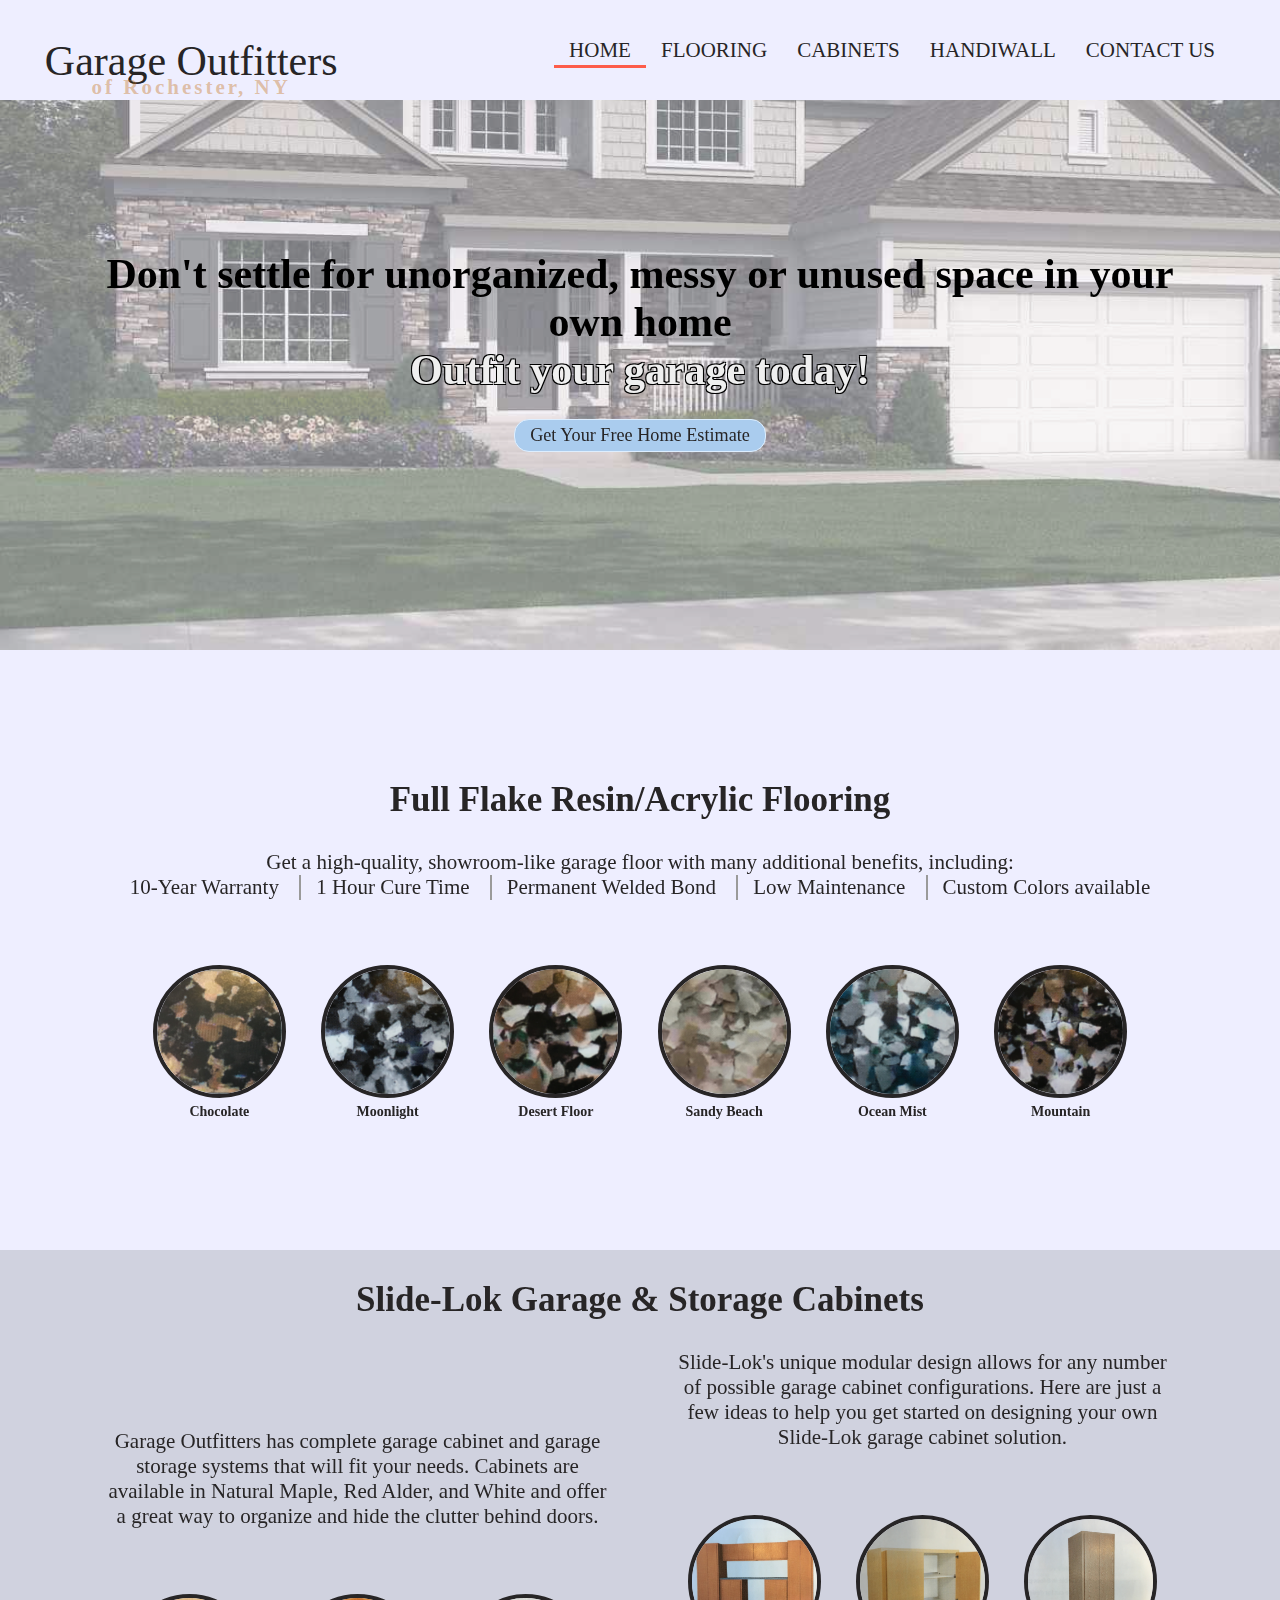
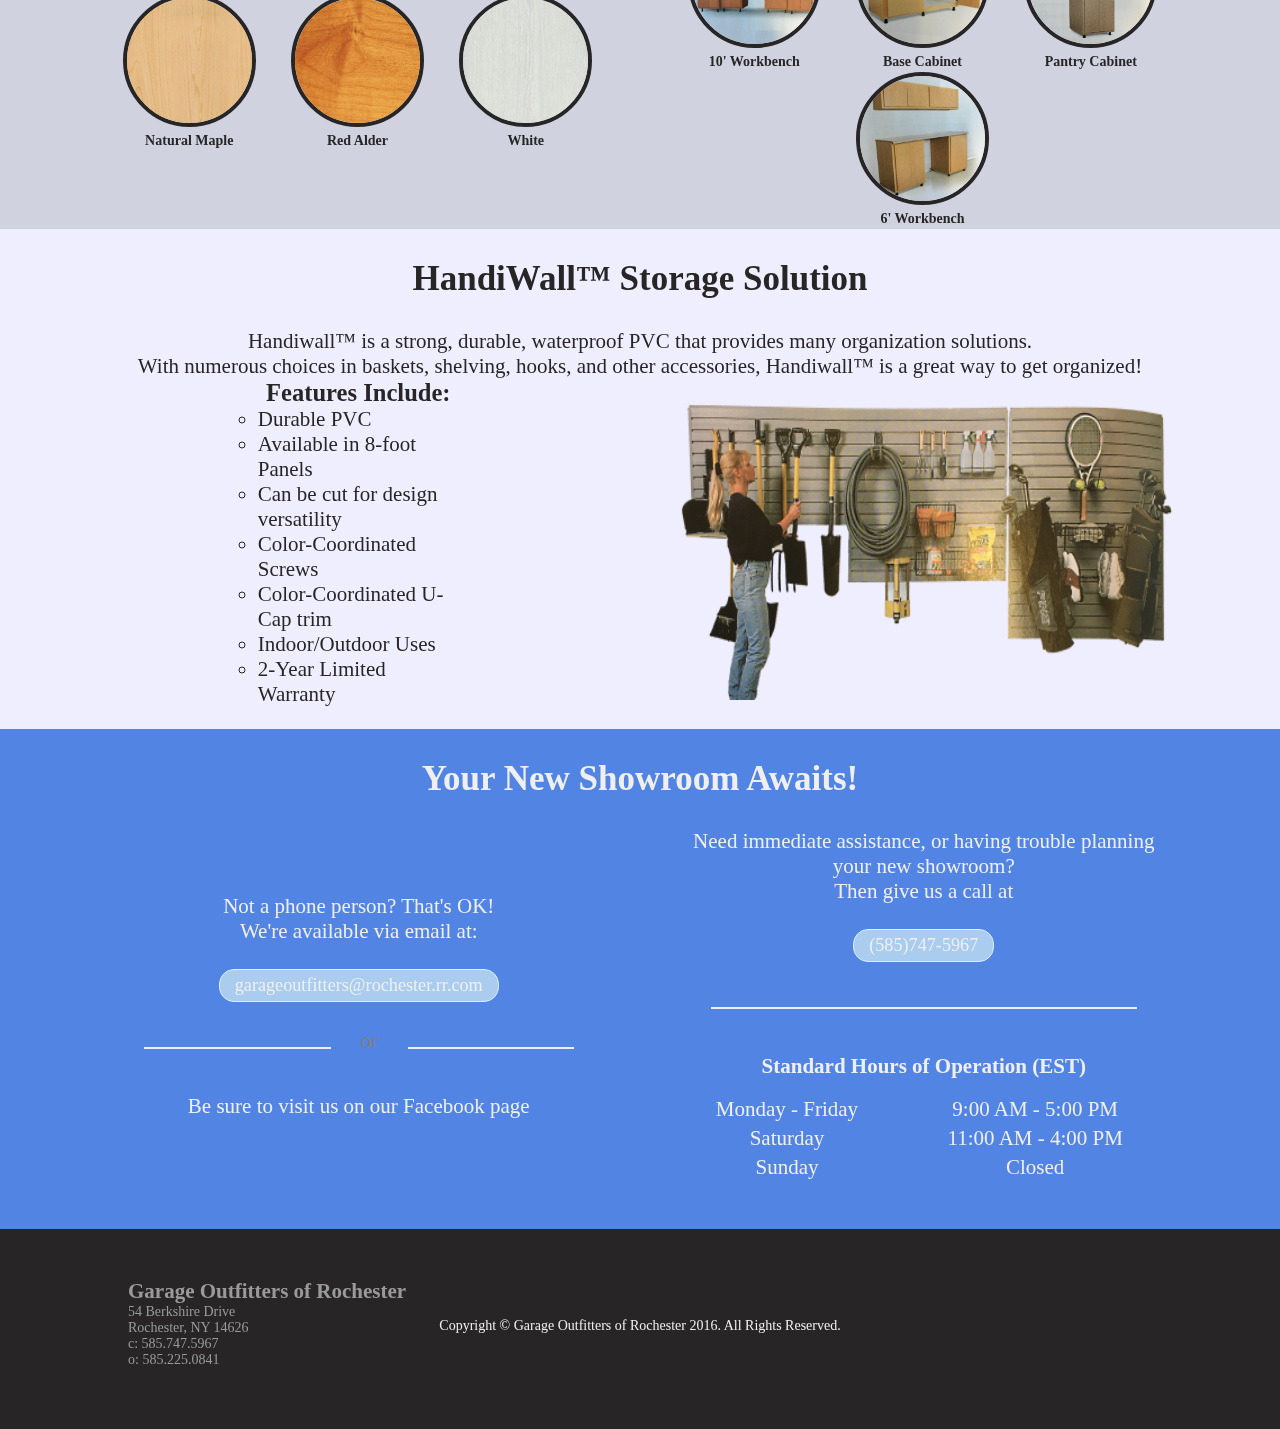
==== areas/GarageOutfittersOfRochesterNY/index.html @ c208c19b "Updated the location of the files" ====
<!DOCTYPE html>
<html>
<head>
	<meta charset="utf-8">
	<meta name="Description" content="Garage Outfitters of Rochester, NY turns your ordinary junk-pile into a modern showroom">

	<title>Garage Outfitters of Rochester</title>

	<link rel="stylesheet" type="text/css" href="./content/core.css" />
	<link rel="stylesheet" type="text/css" href="./content/nav.css" />
	<script src="./js/modernizr.js"></script>
</head>

<body class="bg-light font-dark">
	
	<nav class="extended bg-light">
		<div id="companyName" class="text-size-xl">
			<span>Garage Outfitters</span>
			<span class="subtext">of Rochester, NY</span>
		</div>
		<div id="navListContainer" class="font-dark text-size-sm">
			<ul class="nav-list">
			</ul>
		</div>
	</nav>
	
	<div class="block section-backdrop intro-background"></div>
	
	<section class="intro" id="home">
		<div class="block text-size-xl font-verybold">
			<span class="block font-black">Don't settle for unorganized, messy or unused space in your own home</span>
			<span class="block font-light text-outline">Outfit your garage today!</span>
		</div>
		<div class="contact-link">
			<a class="go-to-contact-section" href="#contact_us">Get Your Free Home Estimate</a>
		</div>
	</section>

	<section class="bg-light font-dark text-size-sm" id="flooring">
		<span class="section-headline">Full Flake Resin/Acrylic Flooring</span>
		<div class="section-details">
			Get a high-quality, showroom-like garage floor with many additional benefits, including:

			<ul class="section-feature-list-horizontal">
				<li class="section-feature">10-Year Warranty</li>
				<li class="section-feature">1 Hour Cure Time</li>
				<li class="section-feature">Permanent Welded Bond</li>
				<li class="section-feature">Low Maintenance</li>
				<li class="section-feature">Custom Colors available</li>
			</ul>

			<div class="section-thumbnails">
				<div class="thumbnail">
					<img src="./content/img/floor-type-chocolate.png" />
					<span class="thumbnail-label">Chocolate</span>
				</div>
				
				<div class="thumbnail">
					<img src="./content/img/floor-type-moonlight.png" />
					<span class="thumbnail-label">Moonlight</span>
				</div>
				
				<div class="thumbnail">
					<img src="./content/img/floor-type-desert-floor.png" />
					<span class="thumbnail-label">Desert Floor</span>
				</div>
				
				<div class="thumbnail">
					<img src="./content/img/floor-type-sandy-beach.png" />
					<span class="thumbnail-label">Sandy Beach</span>
				</div>
				
				<div class="thumbnail">
					<img src="./content/img/floor-type-ocean-mist.png" />
					<span class="thumbnail-label">Ocean Mist</span>
				</div>
				
				<div class="thumbnail">
					<img src="./content/img/floor-type-mountain.png" />
					<span class="thumbnail-label">Mountain</span>
				</div>
			</div>
		</div>
	</section>
	<section class="bg-grey font-dark text-size-sm" id="cabinets">
		<span class="section-headline">Slide-Lok Garage & Storage Cabinets</span>
		<div class="section-details col-2">
			Garage Outfitters has complete garage cabinet and garage storage systems that will fit your needs.
			Cabinets are available in Natural Maple, Red Alder, and White and offer a great way to organize and hide the clutter behind doors.
			<div class="section-thumbnails">
				<div class="thumbnail">
					<img src="./content/img/cabinet-color-natural-maple.jpg" />
					<span class="thumbnail-label">Natural Maple</span>
				</div>

				<div class="thumbnail">
					<img src="./content/img/cabinet-color-red-alder.jpg" />
					<span class="thumbnail-label">Red Alder</span>
				</div>

				<div class="thumbnail">
					<img src="./content/img/cabinet-color-white.jpg" />
					<span class="thumbnail-label">White</span>
				</div>
			</div>
		</div>

		<div class="section-details col-2">
			Slide-Lok's unique modular design allows for any number of possible garage cabinet configurations.
			Here are just a few ideas to help you get started on designing your own Slide-Lok garage cabinet solution.
			<div class="section-thumbnails">
				<div class="thumbnail">
					<img src="./content/img/cabinet-style-10-workbench.png" />
					<span class="thumbnail-label">10' Workbench</span>
				</div>

				<div class="thumbnail">
					<img src="./content/img/cabinet-style-base-cabinet.png" />
					<span class="thumbnail-label">Base Cabinet</span>
				</div>

				<div class="thumbnail">
					<img src="./content/img/cabinet-style-pantry-cabinet.png" />
					<span class="thumbnail-label">Pantry Cabinet</span>
				</div>

				<div class="thumbnail">
					<img src="./content/img/cabinet-style-6-workbench.png" />
					<span class="thumbnail-label">6' Workbench</span>
				</div>
			</div>
		</div>
	</section>

	<section class="bg-light font-dark text-size-sm" id="handiwall">
		<span class="section-headline">HandiWall&trade; Storage Solution</span>
		<div class="section-details">
			Handiwall&trade; is a strong, durable, waterproof PVC that provides many organization solutions.<br />
			With numerous choices in baskets, shelving, hooks, and other accessories, Handiwall&trade; is a great
			way to get organized!

			<div class="col-2">
				<h3>Features Include:</h3>
				<ul class="section-feature-list-vertical text-left">
					<li class="section-feature">Durable PVC</li>
					<li class="section-feature">Available in 8-foot Panels</li>
					<li class="section-feature">Can be cut for design versatility</li>
					<li class="section-feature">Color-Coordinated Screws</li>
					<li class="section-feature">Color-Coordinated U-Cap trim</li>
					<li class="section-feature">Indoor/Outdoor Uses</li>
					<li class="section-feature">2-Year Limited Warranty</li>
				</ul>
			</div>
			<div class="col-2">
				<img class="section-example-image" src="./content/img/handiwall-example.png" />
			</div>
		</div>
	</section>

	<section class="bg-blue font-light text-size-sm" id="contact_us">
		<span class="section-headline">Your New Showroom Awaits!</span>
		<div class="section-details">
			<div class="col-2">
				<span class="block">Not a phone person? That's OK!</span>
				<span class="block">We're available via email at:</span>
				<span class="contact-link"><a href="mailto:garageoutfitters@rochester.rr.com">garageoutfitters@rochester.rr.com</a></span>
				<hr class="or-separator" />
				<span class="block">Be sure to visit us on our Facebook page</span>
			</div>
			<div class="col-2">
				<span class="block">Need immediate assistance, or having trouble planning your new showroom?</span>
				<span class="block">Then give us a call at</span>
				<span class="contact-link">(585)747-5967</span>
				<hr class="basic-separator" />
				<span class="block font-bold">Standard Hours of Operation (EST)</span>
				<table class="hours-of-operation">
					<tr>
						<td>Monday - Friday</td>
						<td>9:00 AM - 5:00 PM</td>
					</tr>
					<tr>
						<td>Saturday</td>
						<td>11:00 AM - 4:00 PM</td>
					</tr>
					<tr>
						<td>Sunday</td>
						<td>Closed</td>
					</tr>
				</table>
			</div>
		</div>
	</section>

	<footer class="bg-dark font-light text-size-xs small-section">
		<div class="company-information font-grey">
			<span class="block font-bold text-size-sm company-name">Garage Outfitters of Rochester</span>
			<span class="block company-address">54 Berkshire Drive</span>
			<span class="block company-city-state-zip">Rochester, NY  14626</span>
			<span class="block company-phone">c: 585.747.5967</span>
			<span class="block company-phone">o: 585.225.0841</span>
		</div>
		<div class="copyright-info">
			Copyright &copy; Garage Outfitters of Rochester 2016. All Rights Reserved.
		</div>
	</footer>

	<!-- SCRIPTS -->
	<script src="./js/jquery-2.1.1.js"></script>
	<script src="./js/jquery.mobile.custom.min.js"></script>
	<script src="./js/core.js"></script>
</body>
</html>
---- areas/GarageOutfittersOfRochesterNY/content/core.css ----
html { font-size: 28px; }
html, body, h1, h2, h3, h4, h5, h6, ul {
	margin: 0;
	padding: 0;
}

body {
	font-family: 'Segoe UI';
	font-weight: 300;
	text-align: center;
}

a {
	text-decoration: none;
	color: inherit;
}

section { min-height: 25vh; min-height: 500px; padding: 0 75px; }
footer { min-height: 10vh; min-height: 200px; }

.block { display: block; }

.bg-blue { background-color: #5284e4}
.bg-dark { background-color: #272526; }
.bg-dark-transparent { background-color: rgba(39, 37, 38, 0.9); }
.bg-grey { background-color: #d0d2df; };
.bg-important { background-color: #fd5c4a; }
.bg-light { background-color: #eeeeff; }

.font-black { color: #000000; }
.font-dark { color: #272526; }
.font-grey { color: #9a9a9a; }
.font-light { color: #efefef; }

.font-bold { font-weight: 600; }
.font-verybold { font-weight: 800; }

.text-size-xs { font-size: 0.5rem; }
.text-size-sm { font-size: 0.75rem; }
.text-size-md { font-size: 1rem; }
.text-size-lg { font-size: 1.25rem; }
.text-size-xl { font-size: 1.5rem; }

.text-left { text-align: left; }
.text-right { text-align: right; }

.text-outline { text-shadow: -1px -1px 0 #000, 1px -1px 0 #000, -1px 1px 0 #000, 1px 1px 0 #000; }

.col-2 {
	display: table-cell;
	height: 100%;
	margin-left: auto;
	margin-right: auto;
	padding-left: 2.5vw;
	padding-right: 2.5vw;
	position: relative;
	vertical-align: middle;
	width: 40vw;
}

/* --------------- Minor Details ---------------- */
.intro {
	padding-top: 250px;
}
.intro-background {
	background-image: url('./img/model-home.jpg');
	background-position-y: -250px;
	background-size: cover;
	background-repeat: no-repeat;
	height: 100vh;
	min-height: 650px;
	width: 100%;
}
.section-backdrop {
	left: 0;
	opacity: 0.5;
	position: fixed;
	top: 0;
	z-index: -1;
}

.contact-link {
	background-color: #ace;
	border-color: #def;
	border-radius: 15px;
	border-style: solid;
	border-width: 1px;
	cursor: pointer;
	display: inline-block;
	font-size: 0.65rem;
	font-weight: 500;
	margin-top: 25px;
	padding: 5px 15px;
}

.company-information {
	left: 10vw;
	position: relative;
	text-align: left;
	top: 50px;
	width: 25vw;
}

.section-headline {
	display: block;
	font-size: 1.25rem;
	font-weight: 700;
	padding: 30px 0;
}

.section-feature-list-horizontal > .section-feature {
	border-left: 2px solid #9a9a9a;
	display: inline-block;
	padding: 0 15px;
}
.section-feature-list-horizontal > .section-feature:first-child {
	border-left: none;
}

.section-thumbnails {
	margin-top: 65px;
}

.thumbnail {
	display: inline-block;
}

.thumbnail > img {
	border-color: #272526;
	border-radius: 50%;
	border-style: solid;
	border-width: 4px;
	height: 125px;
	margin: 0 15px;
	width: 125px;
}

.thumbnail-label {
	display: block;
	font-size: 0.5rem;
	font-weight: 700;
}

.section-feature-list-vertical {
	list-style-type: circle;
	margin: 0 auto;
	width: 40%;
}

.section-example-image {
	width: 100%;
	height: 25vw;
}

.or-separator, .basic-separator {
	border: 1px solid #eeeeff;
	height: 0;
	margin: 45px auto;
	width: 85%;
}
.or-separator::before {
	background-color: #5284e4;
	content: "or";
	margin-top: -0.65rem;
	margin-left: -1rem;
	padding: 0 30px;
	position: absolute;
}

.hours-of-operation {
	border: none;
	margin-top: 15px;
	width: 100%;
}
---- areas/GarageOutfittersOfRochesterNY/content/nav.css ----
nav {
	display: table;
	position: fixed;
	top: 0;
	width: 100vw;

	transition: 1.5s;
	-o-transition: 1.5s;
	-ms-transition: 1.5s;
	-moz-transition: 1.5s;
	-webkit-transition: 1.5s;

	z-index: 100;
}
nav.extended { height: 100px; }
nav.shrunk { height: 65px; }

#navListContainer {
	display: table-cell;
	font-weight: 100;
	height: 100%;
	padding-right: 50px;
	text-align: right;
	text-transform: uppercase;
	vertical-align: middle;
	width: 70vw;
}
.nav-list {
	line-height: normal;
	list-style: none;
	margin: 0;
	padding: 0;
}
.nav-list-item {
	display: inline-block;
	height: calc(100% - 20px);
	list-style-type: none;
	margin: 0px 0;
	padding: 5px 15px;
	vertical-align: middle;

	transition: 0.5s;
	-o-transition: 0.5s;
	-ms-transition: 0.5s;
	-moz-transition: 0.5s;
	-webkit-transition: 0.5s;
}
.nav-list-item:hover {
	background-color: #9ebde5;
}
.nav-list-item.current-view {
	border-bottom: 3px solid #fd5c4a;
	padding-bottom: 2px;
}
.nav-list-item > a {
	color: inherit;
	text-decoration: none;
}

#companyName {
	display: table-cell;
	font-family: 'Century Gothic';
	font-weight: 100;
	height: 100%;
	min-width: 360px;
	text-align: center;
	vertical-align: bottom;
	width: 30vw;
}
#companyName > span.subtext {
	color: rgba(196, 115, 26, 0.4);
	display: block;
	font-size: 0.5em;
	font-weight: 700;
	letter-spacing: 3px;
	line-height: 0.25em;
	margin-bottom: 10px;
}
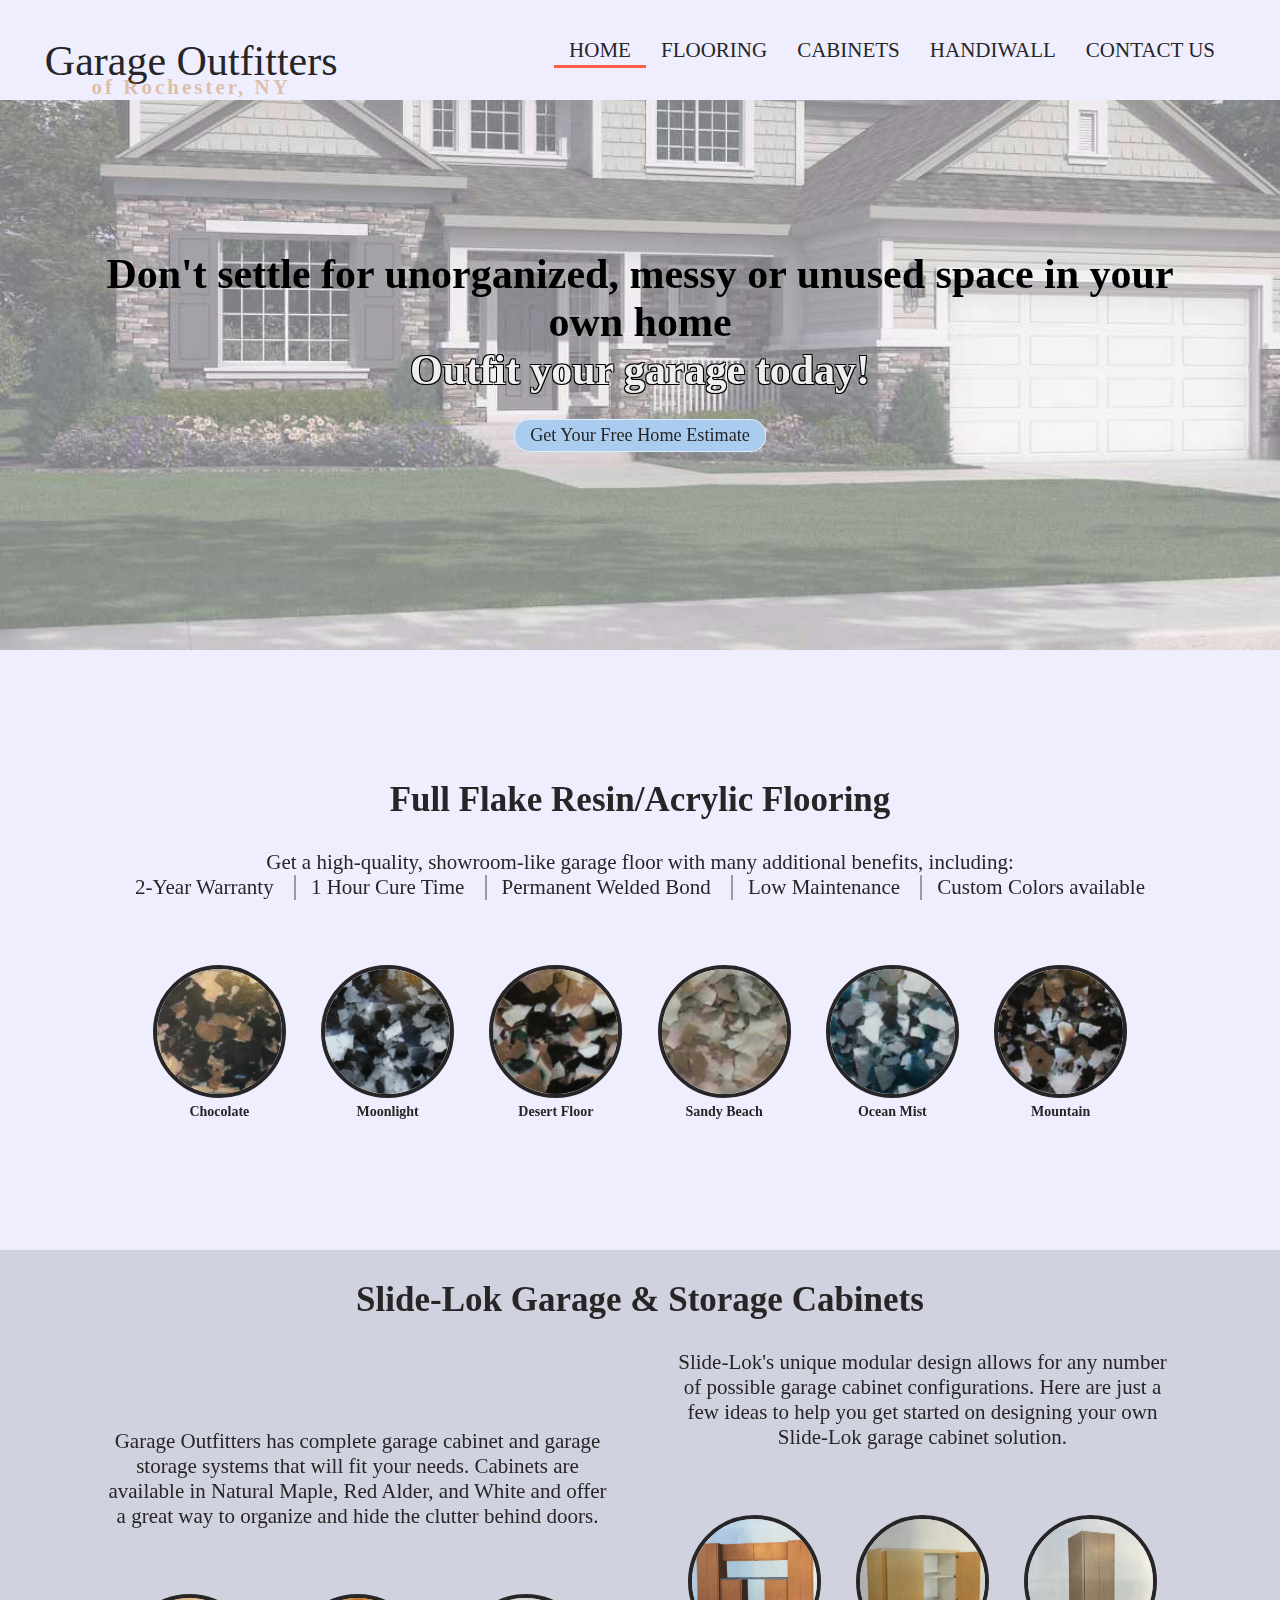
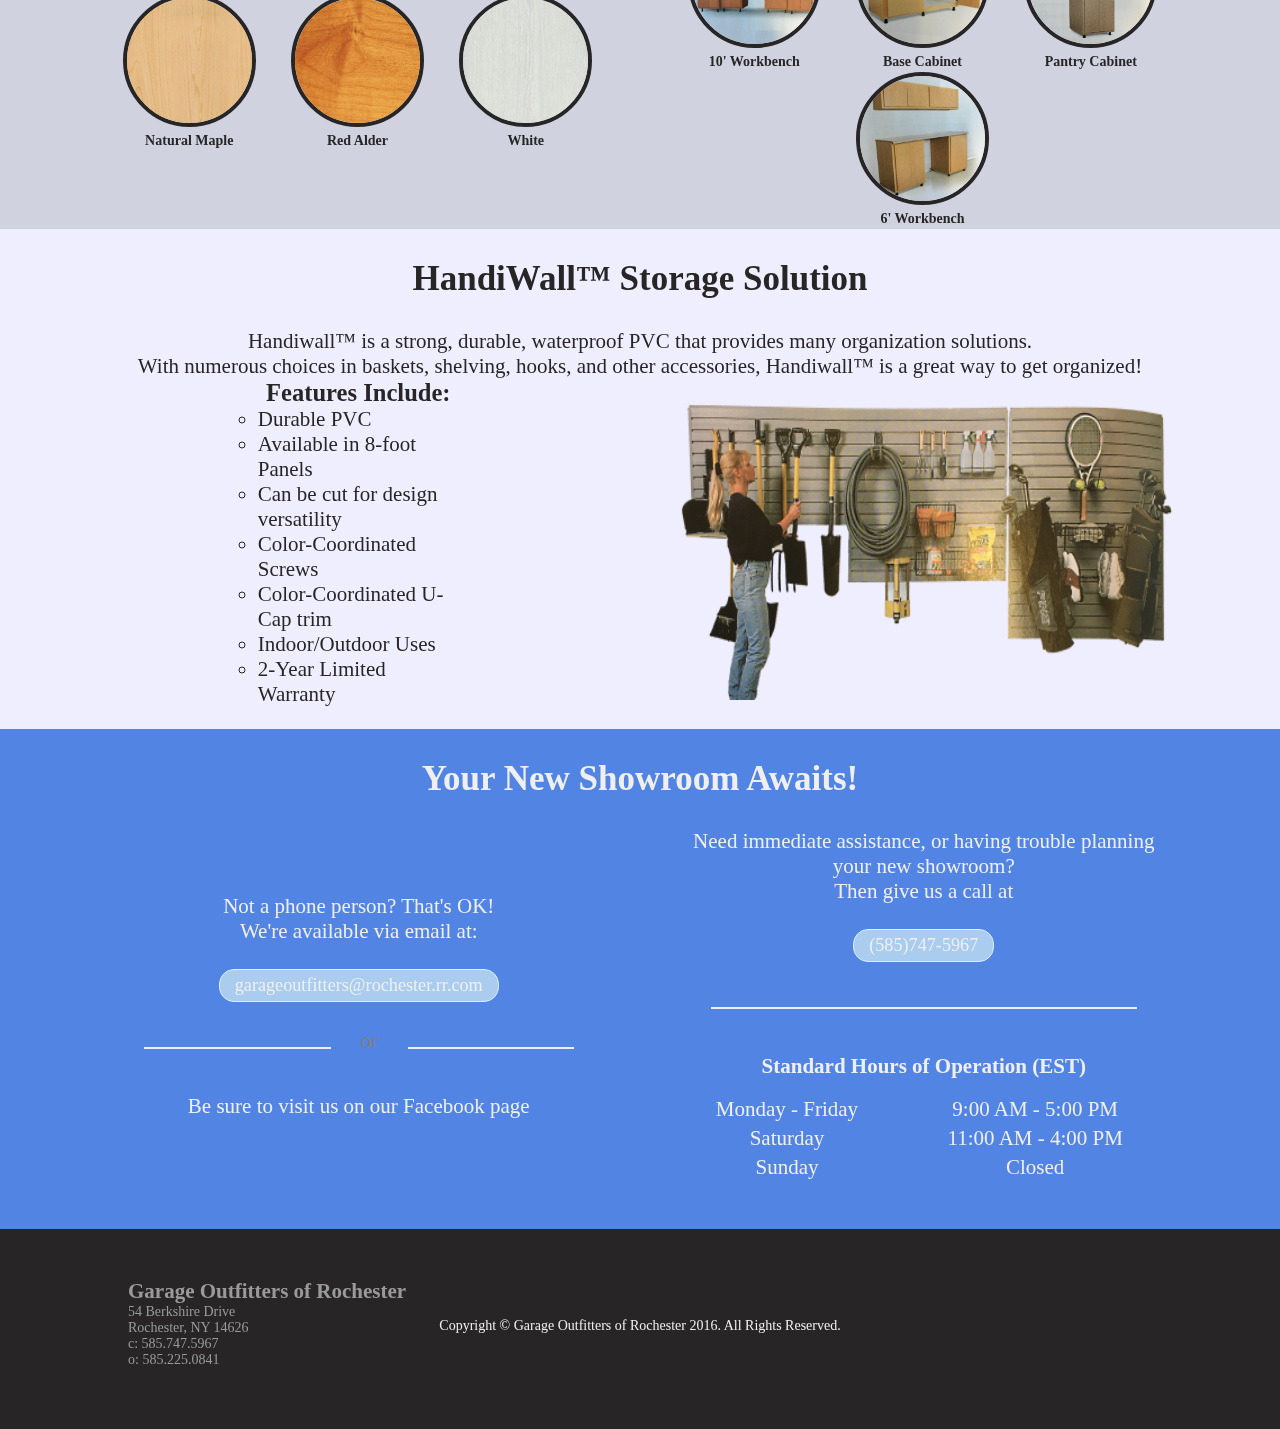
==== commit f12b1393: "GarageOutfitters: Updated warranty text (10 -> 2)" ====
--- a/areas/GarageOutfittersOfRochesterNY/index.html
+++ b/areas/GarageOutfittersOfRochesterNY/index.html
@@ -42,7 +42,7 @@
 			Get a high-quality, showroom-like garage floor with many additional benefits, including:
 
 			<ul class="section-feature-list-horizontal">
-				<li class="section-feature">10-Year Warranty</li>
+				<li class="section-feature">2-Year Warranty</li>
 				<li class="section-feature">1 Hour Cure Time</li>
 				<li class="section-feature">Permanent Welded Bond</li>
 				<li class="section-feature">Low Maintenance</li>
